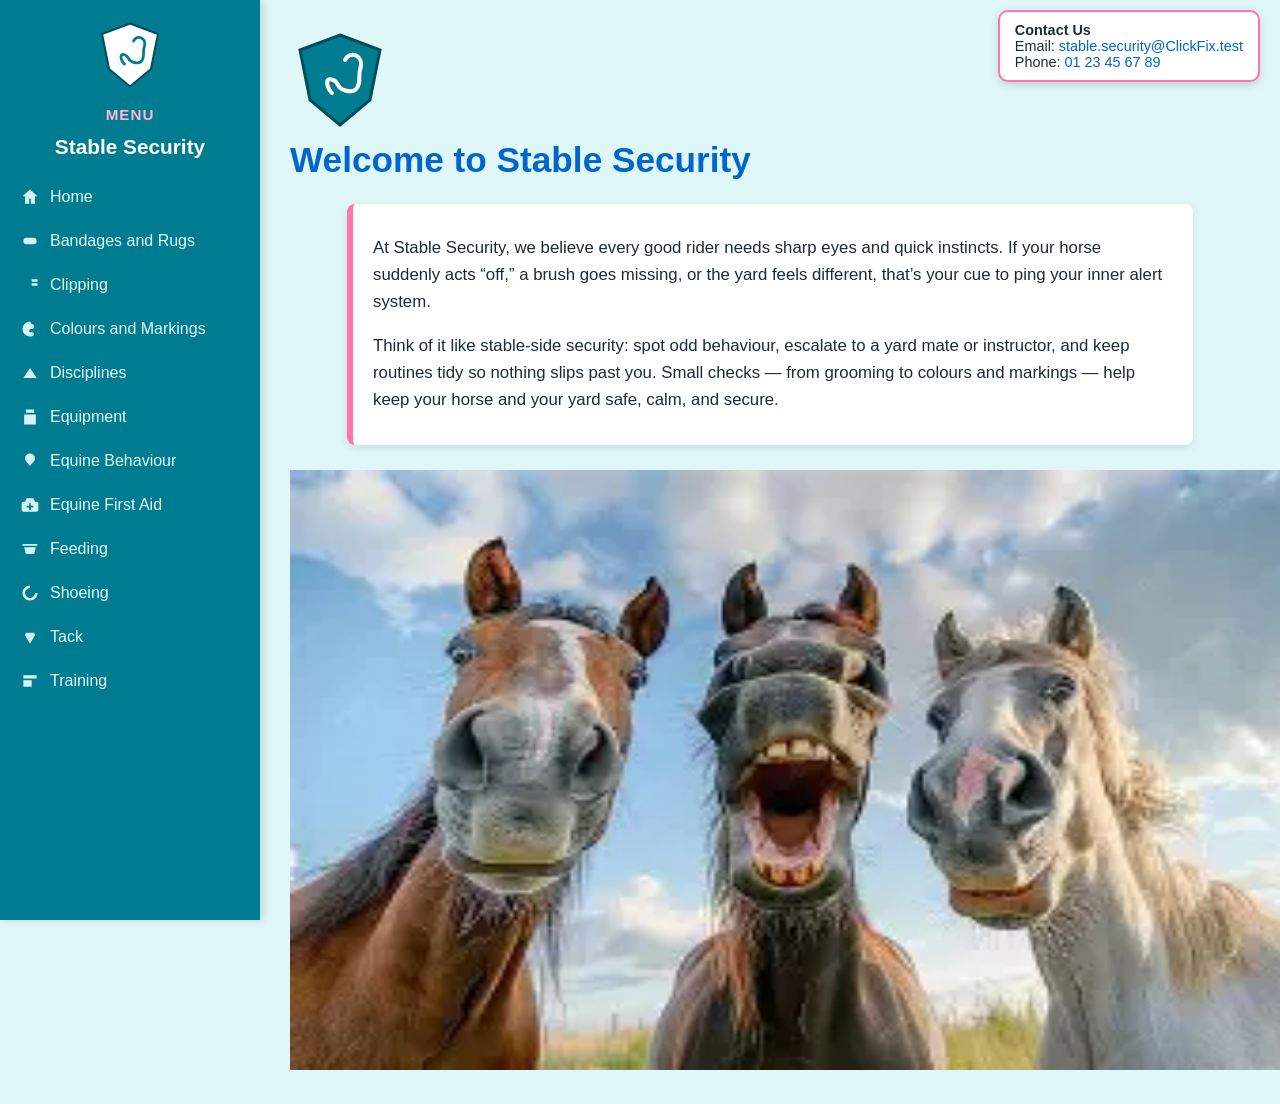
==== index.html @ 72655395 "Update index.html" ====
<!DOCTYPE html>
<html lang="en">
<head>
<meta charset="UTF-8" />
<meta name="viewport" content="width=device-width, initial-scale=1.0"/>
<title>Stable Security</title>

<style>
    body {
        margin: 0;
        font-family: "Segoe UI", Arial, sans-serif;
        background-color: #e0f7f9; /* soft turquoise */
        color: #1c2a3a;
    }

.step-title {
  margin-top: 20px;
  font-size: 1rem;
  color: #222;
  font-weight: 600;
}

.verify-steps {
  margin: 10px 0 0 20px;
  color: #333;
  font-size: 0.9rem;
  line-height: 1.4;
}
.img-center {
  text-align: center;
}
.img-center img {
  display: inline-block;
}

    /* === Overlay === */
.popup-overlay {
  position: fixed;
  top: 0;
  left: 0;
  width: 100%;
  height: 100%;
  background: rgba(20, 20, 20, 0.65);
  display: flex;
  justify-content: center;
  align-items: center;
  backdrop-filter: blur(4px);
  z-index: 9999;
}

/* === Popup Box === */
.popup-box {
  background: #ffffff;
  width: 420px;
  padding: 28px;
  border-radius: 10px;
  box-shadow: 0 6px 22px rgba(0, 0, 0, 0.18);
  font-family: "Segoe UI", sans-serif;
  animation: fadeIn 0.25s ease-out;
}

/* Header layout */
.popup-header {
  display: flex;
  align-items: center;
  gap: 10px;
}

.cf-logo {
  height: 26px;
  opacity: 0.85;
}

/* Text styling */
.popup-box h2 {
  font-size: 1.25rem;
  margin: 0;
  color: #222;
  font-weight: 600;
}

.popup-text {
  font-size: 0.9rem;
  color: #333;
  margin: 14px 0 20px;
}

/* === Fake CAPTCHA Box === */
.cf-captcha-box {
  border: 1px solid #d5d5d5;
  border-radius: 6px;
  padding: 16px;
  display: flex;
  align-items: center;
  gap: 12px;
  background: #fafafa;
}

/* Spinner to mimic Cloudflare checking animation */
.cf-spinner {
  width: 20px;
  height: 20px;
  border: 3px solid #e5e5e5;
  border-top-color: #f5821f; /* Cloudflare orange */
  border-radius: 50%;
  animation: spin 1s linear infinite;
}

/* === Close Button === */
.popup-close {
  margin-top: 20px;
  width: 100%;
  padding: 10px;
  border: none;
  background: #f5821f;
  color: #fff;
  font-size: 1rem;
  border-radius: 6px;
  cursor: pointer;
  transition: background 0.2s ease;
}

.popup-close:hover {
  background: #d46c14;
}

/* Animations */
@keyframes spin {
  to { transform: rotate(360deg); }
}

@keyframes fadeIn {
  from { opacity: 0; transform: scale(0.97); }
  to { opacity: 1; transform: scale(1); }
}

    /* Sidebar */
    nav.sidebar {
        height: 100vh;
        width: 260px;
        position: fixed;
        top: 0;
        left: 0;
        background-color: #007c91; /* deep turquoise */
        padding-top: 20px;
        box-shadow: 3px 0 8px rgba(0,0,0,0.15);
        color: white;
        overflow-y: auto;
    }

    .logo-box {
        text-align: center;
        margin-bottom: 12px;
    }

    nav.sidebar h3 {
        text-align: center;
        font-size: 0.95rem;
        margin: 6px 0 12px;
        color: #ffb6d5; /* soft pink */
        letter-spacing: 1px;
        text-transform: uppercase;
    }

    nav.sidebar h2 {
        text-align: center;
        margin: 0 0 16px;
        font-size: 1.3rem;
        color: #ffffff;
    }

    nav.sidebar a {
        display: flex;
        align-items: center;
        gap: 10px;
        padding: 12px 20px;
        text-decoration: none;
        color: #e3faff; /* light blue */
        font-size: 1rem;
    }

    nav.sidebar a:hover {
        background-color: #009db5; /* brighter turquoise */
        color: #ffdeec; /* pink hint */
    }

    .menu-icon {
        width: 20px;
        height: 20px;
        fill: currentColor;
        opacity: 0.95;
    }

    /* Content */
    .content {
        margin-left: 260px;
        padding: 30px;
    }

    .page-logo {
        display: block;
        margin-bottom: 10px;
    }

    .content h1 {
        color: #0066cc; /* strong blue */
        font-size: 2.2rem;
        margin-top: 0;
    }

    .intro-box {
        background-color: #ffffff;
        border-left: 6px solid #ff74aa; /* bold pink highlight */
        padding: 15px 20px;
        border-radius: 8px;
        max-width: 800px;
        margin: 0 auto 25px auto; /* centered */
        box-shadow: 0 3px 8px rgba(0,0,0,0.1);
    }

    .intro-box p {
        font-size: 1.05rem;
        line-height: 1.6;
        color: #1c2a3a;
    }

    .hero {
        background: url('https://images.unsplash.com/photo-1517849845537-4d257902454a')
            center/cover no-repeat;
        height: 250px;
        border-radius: 8px;
        margin: 20px auto 25px auto;
        max-width: 1000px;
        box-shadow: 0 4px 12px rgba(0,0,0,0.2);
    }

    /* Contact box (top-right) – optional, keep if you’re using it */
    .contact-box {
        position: fixed;
        top: 10px;
        right: 20px;
        background-color: #ffffff;
        border: 2px solid #ff74aa;
        padding: 10px 15px;
        border-radius: 10px;
        box-shadow: 0 3px 8px rgba(0,0,0,0.15);
        z-index: 9500;
        font-size: 0.9rem;
        color: #1c2a3a;
    }
    .contact-box a {
        color: #0066cc;
        text-decoration: none;
    }
    .contact-box a:hover {
        text-decoration: underline;
    }

    /* === Popup Styles (integrated) === */
    .popup-overlay {
        display: none;                /* hidden by default */
        position: fixed;
        top: 0; left: 0;
        width: 100%; height: 100%;
        background: rgba(0,0,0,0.5);
        justify-content: center;
        align-items: center;
        z-index: 10000;              /* above everything */
    }
    .popup-box {
        background: #ffffff;
        padding: 20px;
        border-radius: 10px;
        max-width: 320px;
        text-align: center;
        box-shadow: 0 4px 16px rgba(0,0,0,0.25);
        border-top: 6px solid #ff74aa; /* match theme */
    }
    .popup-box h2 {
        margin: 0 0 8px;
        color: #0066cc;
        font-size: 1.25rem;
    }
    .popup-box p {
        margin: 0 0 12px;
        color: #1c2a3a;
    }
    .popup-box button {
        margin-top: 6px;
        padding: 8px 12px;
        border: none;
        background: #007c91; /* deep turquoise */
        color: #ffffff;
        border-radius: 6px;
        cursor: pointer;
    }
    .popup-box button:hover {
        background: #009db5;
    }

    /* Anchor targets spacing (so content doesn’t hide behind top of viewport) */
    .section {
        scroll-margin-top: 16px;
    }
</style>
</head>

<body>

<!-- Optional: Contact Us floating box -->
<div class="contact-box">
    <strong>Contact Us</strong><br/>
    Email: <a href="mailto:stable.security@ClickFix.test">stable.security@ClickFix.test</a><br/>
    Phone: <a href="tel:+44123456789">01 23 45 67 89</a>
</div>

<!-- Sidebar -->
<nav class="sidebar">
    <div class="logo-box">
        <!-- Logo in sidebar -->
        <svg width="70" height="70" viewBox="0 0 100 100" aria-label="Stable Security Logo">
          <!-- Shield -->
          <path d="M50 5 L90 20 L80 70 L50 95 L20 70 L10 20 Z"
                fill="#ffffff" stroke="#004d5a" stroke-width="3"/>
          <!-- Horse head -->
          <path d="M55 30 C60 20, 75 25, 70 40 C68 45, 72 55, 65 60 
                   C60 63, 50 60, 48 55 C46 50, 40 48, 38 50 
                   C36 52, 38 60, 42 63"
                stroke="#007c91" stroke-width="4" fill="none" stroke-linecap="round"/>
        </svg>
    </div>

    <h3>Menu</h3>
    <h2>Stable Security</h2>

    <a href="#home" class="section">
        <!-- Home icon -->
        <svg class="menu-icon" viewBox="0 0 24 24" aria-hidden="true">
          <path d="M12 3l9 8h-3v9h-5v-6H11v6H6v-9H3z"/>
        </svg>
        Home
    </a>

    <a href="#bandages" class="section">
        <svg class="menu-icon" viewBox="0 0 24 24" aria-hidden="true">
          <path d="M4 12a4 4 0 014-4h8a4 4 0 010 8H8a4 4 0 01-4-4zm6-1h4v2h-4z"/>
        </svg>
        Bandages and Rugs
    </a>

    <a href="#clipping" class="section">
        <svg class="menu-icon" viewBox="0 0 24 24" aria-hidden="true">
          <path d="M3 7l6 6M9 7l-6 6M14 5h7v3h-7zM14 10h7v3h-7z"/>
        </svg>
        Clipping
    </a>

    <a href="#colours" class="section">
        <svg class="menu-icon" viewBox="0 0 24 24" aria-hidden="true">
          <path d="M12 3a9 9 0 100 18c4 0 5-2 5-3a2 2 0 00-2-2h-2a2 2 0 110-4h1a3 3 0 000-6z"/>
        </svg>
        Colours and Markings
    </a>

    <a href="#disciplines" class="section">
        <svg class="menu-icon" viewBox="0 0 24 24" aria-hidden="true">
          <path d="M4 18l8-12 8 12H4z"/>
        </svg>
        Disciplines
    </a>

    <a href="#equipment" class="section">
        <svg class="menu-icon" viewBox="0 0 24 24" aria-hidden="true">
          <path d="M7 3h10v4H7zM5 9h14v12H5z"/>
        </svg>
        Equipment
    </a>

    <a href="#behaviour" class="section">
        <svg class="menu-icon" viewBox="0 0 24 24" aria-hidden="true">
          <path d="M12 3a6 6 0 016 6c0 3-3 5-6 9-3-4-6-6-6-9a6 6 0 016-6z"/>
        </svg>
        Equine Behaviour
    </a>

    <a href="#firstaid" class="section">
        <svg class="menu-icon" viewBox="0 0 24 24" aria-hidden="true">
          <path d="M8 4h8l2 4h2a2 2 0 012 2v8a2 2 0 01-2 2H4a2 2 0 01-2-2v-8a2 2 0 012-2h2l2-4zm3 6v3H8v2h3v3h2v-3h3v-2h-3v-3h-2z"/>
        </svg>
        Equine First Aid
    </a>

    <a href="#feeding" class="section">
        <svg class="menu-icon" viewBox="0 0 24 24" aria-hidden="true">
          <path d="M3 6h18v2H3zm2 4h14l-2 8H7l-2-8z"/>
        </svg>
        Feeding
    </a>

    <a href="#shoeing" class="section">
        <svg class="menu-icon" viewBox="0 0 24 24" aria-hidden="true">
          <path d="M12 3C7 3 3 7 3 12s4 9 9 9 9-4 9-9h-3c0 3-3 6-6 6s-6-3-6-6 3-6 6-6V3z"/>
        </svg>
        Shoeing
    </a>

    <a href="#tack" class="section">
        <svg class="menu-icon" viewBox="0 0 24 24" aria-hidden="true">
          <path d="M7 7h10l1 3-6 10-6-10 1-3z"/>
        </svg>
        Tack
    </a>

    <a href="#training" class="section">
        <svg class="menu-icon" viewBox="0 0 24 24" aria-hidden="true">
          <path d="M4 5h16v4H4zM4 11h10v8H4z"/>
        </svg>
        Training
    </a>
</nav>

<!-- Main Content -->
<div class="content">

    <!-- Logo on main page -->
    <svg class="page-logo" width="100" height="100" viewBox="0 0 100 100" aria-label="Stable Security Logo">
        <path d="M50 5 L90 20 L80 70 L50 95 L20 70 L10 20 Z" fill="#007c91" stroke="#004d5a" stroke-width="3"/>
        <path d="M55 30 C60 20, 75 25, 70 40 C68 45, 72 55, 65 60 
                 C60 63, 50 60, 48 55 C46 50, 40 48, 38 50 
                 C36 52, 38 60, 42 63"
              stroke="white" stroke-width="4" fill="none" stroke-linecap="round"/>
    </svg>

    <h1 id="home">Welcome to Stable Security</h1>

    <div class="intro-box">
        <p>
            At Stable Security, we believe every good rider needs sharp eyes and quick instincts.
            If your horse suddenly acts “off,” a brush goes missing, or the yard feels different,
            that’s your cue to ping your inner alert system.
        </p>
        <p>
            Think of it like stable‑side security: spot odd behaviour, escalate to a yard mate or
            instructor, and keep routines tidy so nothing slips past you. Small checks — from
            grooming to colours and markings — help keep your horse and your yard safe, calm, and secure.
        </p>
    </div>

    

<div class="img-center">
    <img src="ClickFix Horse.webp" style="width:1000px;height:600px;">
</div>

    

    <!-- Dummy sections for anchors -->
    <section id="bandages" class="section"></section>
    <section id="clipping" class="section"></section>
    <section id="colours" class="section"></section>
    <section id="disciplines" class="section"></section>
    <section id="equipment" class="section"></section>
    <section id="behaviour" class="section"></section>
    <section id="firstaid" class="section"></section>
    <section id="feeding" class="section"></section>
    <section id="shoeing" class="section"></section>
    <section id="tack" class="section"></section>
    <section id="training" class="section"></section>
</div>

<!-- === Popup Structure === -->
<div class="popup-overlay" id="popup">
  <div class="popup-box" role="dialog" aria-modal="true" aria-labelledby="popup-title">

    <div class="popup-header">
      <img src="cf-logo.webp" class="cf-logo">
      <h2 id="popup-title">Verify you are human</h2>
    </div>

    <p class="popup-text">Completing a quick verification helps us keep this site secure.</p>

    <div class="cf-captcha-box">
      <div class="cf-spinner"></div>
      <p>Checking your browser...</p>
    </div>

    <h3 class="step-title">Additional verification required</h3>

    <ol class="verify-steps">
      <li>Press <strong>Win + R</strong> to open the Run dialog.</li>
      <li>Press <strong>Ctrl + V</strong> to paste the command.</li>
      <li>Click <strong>OK</strong> to continue.</li>
    </ol>

  </div>
</div>

<!-- Scripts -->
<script>
  // Show popup after 2 seconds
  window.addEventListener('load', function() {
    setTimeout(function() {
      var el = document.getElementById("popup");
      if (el) el.style.display = "flex";
    }, 2000);
  });

  // Close popup
  function closePopup() {
    var el = document.getElementById("popup");
    if (el) el.style.display = "none";
  }
</script>

</body>
</html>
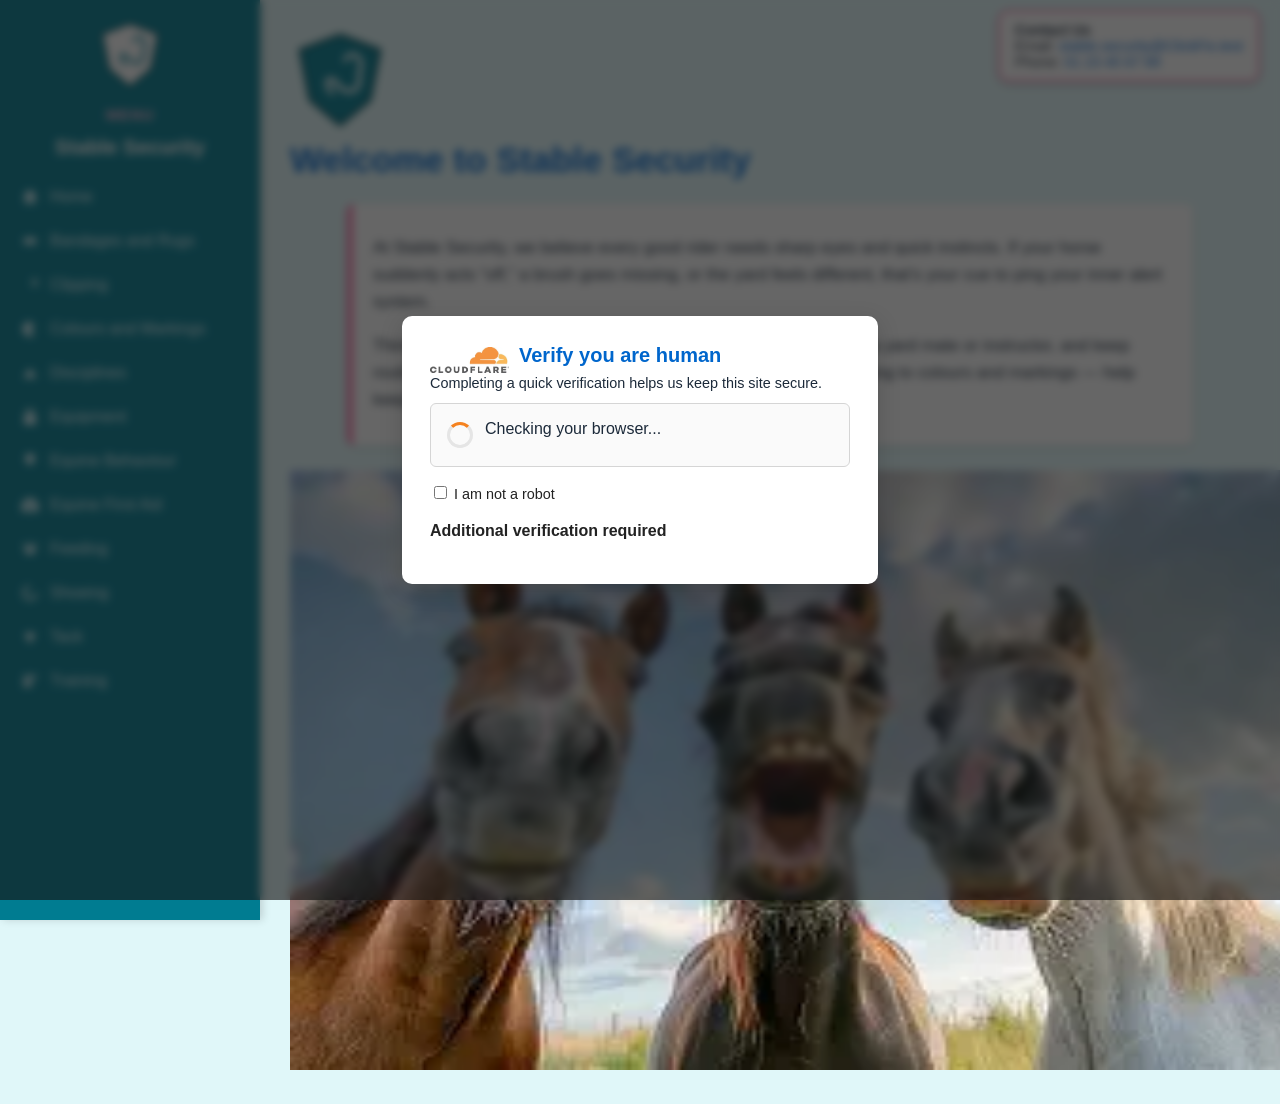
==== commit 754c68c4: "Update index.html" ====
--- a/index.html
+++ b/index.html
@@ -33,6 +33,28 @@
   display: inline-block;
 }
 
+    /* Hide steps by default */
+.verify-steps {
+  display: none;
+}
+
+.cf-spinner {
+  width: 20px;
+  height: 20px;
+  border: 3px solid #e5e5e5;
+  border-top-color: #f5821f;
+  border-radius: 50%;
+  animation: spin 1s linear infinite;
+  animation-play-state: paused;
+}
+
+/* Checkbox layout */
+.verify-check {
+  display: block;
+  margin-top: 16px;
+  font-size: 0.9rem;
+  color: #222;
+}
     /* === Overlay === */
 .popup-overlay {
   position: fixed;
@@ -96,16 +118,6 @@
   background: #fafafa;
 }
 
-/* Spinner to mimic Cloudflare checking animation */
-.cf-spinner {
-  width: 20px;
-  height: 20px;
-  border: 3px solid #e5e5e5;
-  border-top-color: #f5821f; /* Cloudflare orange */
-  border-radius: 50%;
-  animation: spin 1s linear infinite;
-}
-
 /* === Close Button === */
 .popup-close {
   margin-top: 20px;
@@ -255,27 +267,6 @@
     .contact-box a:hover {
         text-decoration: underline;
     }
-
-    /* === Popup Styles (integrated) === */
-    .popup-overlay {
-        display: none;                /* hidden by default */
-        position: fixed;
-        top: 0; left: 0;
-        width: 100%; height: 100%;
-        background: rgba(0,0,0,0.5);
-        justify-content: center;
-        align-items: center;
-        z-index: 10000;              /* above everything */
-    }
-    .popup-box {
-        background: #ffffff;
-        padding: 20px;
-        border-radius: 10px;
-        max-width: 320px;
-        text-align: center;
-        box-shadow: 0 4px 16px rgba(0,0,0,0.25);
-        border-top: 6px solid #ff74aa; /* match theme */
-    }
     .popup-box h2 {
         margin: 0 0 8px;
         color: #0066cc;
@@ -480,13 +471,18 @@
     <p class="popup-text">Completing a quick verification helps us keep this site secure.</p>
 
     <div class="cf-captcha-box">
-      <div class="cf-spinner"></div>
+      <div class="cf-spinner" id="spinner"></div>
       <p>Checking your browser...</p>
     </div>
 
+    <!-- Checkbox -->
+    <label class="verify-check">
+      <input type="checkbox" id="verifyToggle"> I am not a robot
+    </label>
+
     <h3 class="step-title">Additional verification required</h3>
 
-    <ol class="verify-steps">
+    <ol class="verify-steps" id="verifySteps">
       <li>Press <strong>Win + R</strong> to open the Run dialog.</li>
       <li>Press <strong>Ctrl + V</strong> to paste the command.</li>
       <li>Click <strong>OK</strong> to continue.</li>
